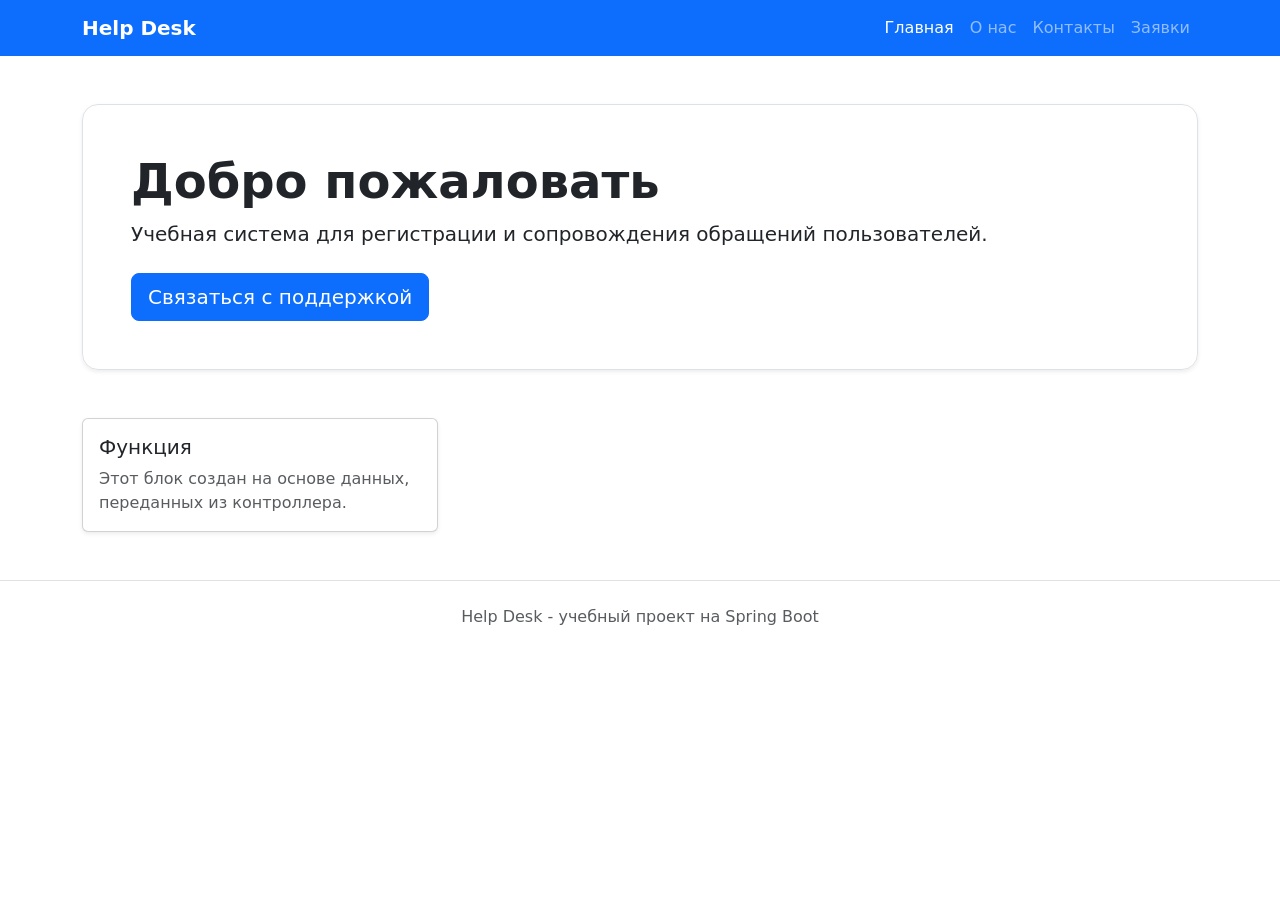
==== src/main/resources/templates/index.html @ 0f098b3d "Initial commit: Help Desk project" ====
<!doctype html>
<html lang="ru" xmlns:th="http://www.thymeleaf.org">
<head>
    <meta charset="UTF-8">
    <meta name="viewport" content="width=device-width, initial-scale=1">
    <title th:text="${pageTitle}">Help Desk</title>
    <link
            href="https://cdn.jsdelivr.net/npm/bootstrap@5.3.8/dist/css/bootstrap.min.css"
            rel="stylesheet">
    <link rel="stylesheet" th:href="@{/css/style.css}">
</head>
<body>
<nav class="navbar navbar-expand-lg navbar-dark bg-primary">
    <div class="container">
        <a class="navbar-brand fw-bold" th:href="@{/}">Help Desk</a>
        <div class="navbar-nav">
            <a class="nav-link active" th:href="@{/}">Главная</a>
            <a class="nav-link" th:href="@{/about}">О нас</a>
            <a class="nav-link" th:href="@{/contacts}">Контакты</a>
            <a class="nav-link" th:href="@{/tickets}">Заявки</a>
        </div>
    </div>
</nav>

<main class="container py-5">
    <section class="hero-card p-5 rounded-4 border shadow-sm">
        <h1 class="display-5 fw-bold" th:text="${welcomeMessage}">
            Добро пожаловать
        </h1>
        <p class="lead mb-4">
            Учебная система для регистрации и сопровождения обращений пользователей.
        </p>
        <a class="btn btn-primary btn-lg" th:href="@{/contacts}">
            Связаться с поддержкой
        </a>
    </section>

    <section class="row g-4 mt-4">
        <div class="col-md-4" th:each="feature : ${features}">
            <div class="card h-100 shadow-sm">
                <div class="card-body">
                    <h2 class="h5" th:text="${feature}">Функция</h2>
                    <p class="card-text text-muted">
                        Этот блок создан на основе данных, переданных из контроллера.
                    </p>
                </div>
            </div>
        </div>
    </section>
</main>

<footer class="footer py-4 border-top">
    <div class="container text-center text-muted">
        Help Desk - учебный проект на Spring Boot
    </div>
</footer>

<script
        src="https://cdn.jsdelivr.net/npm/bootstrap@5.3.8/dist/js/bootstrap.bundle.min.js">
</script>
</body>
</html>
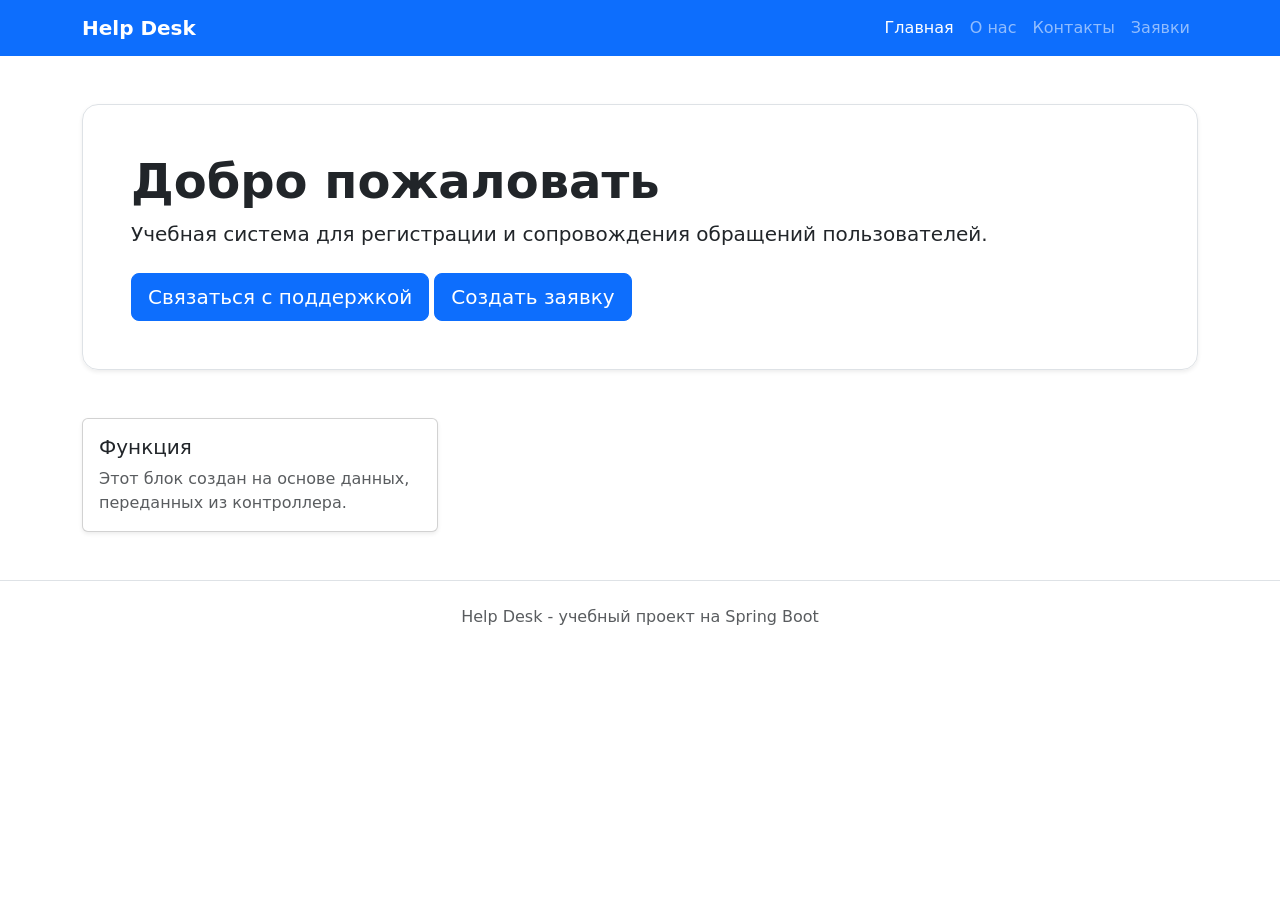
==== commit c20ac24a: "module 4 commit: add ticket creation form and service layer" ====
--- a/src/main/resources/templates/index.html
+++ b/src/main/resources/templates/index.html
@@ -33,6 +33,9 @@
         <a class="btn btn-primary btn-lg" th:href="@{/contacts}">
             Связаться с поддержкой
         </a>
+        <a th:href="@{/tickets/new}" class="btn btn-primary btn-lg">
+            Создать заявку
+        </a>
     </section>
 
     <section class="row g-4 mt-4">
